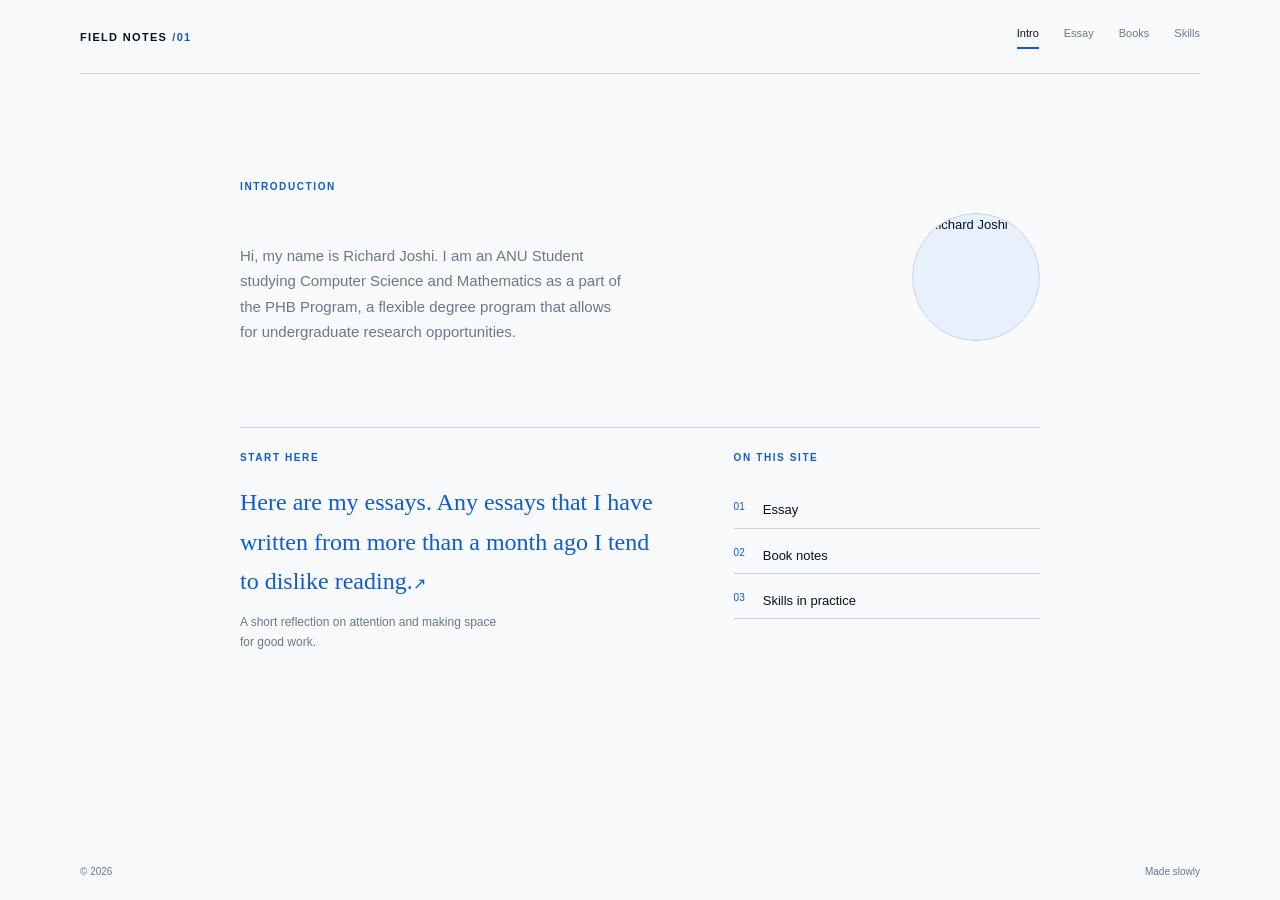
==== index.html @ 5a0edbbb "adding self.png" ====
<!doctype html>
<html lang="en">
<head>
  <meta charset="utf-8">
  <meta name="viewport" content="width=device-width, initial-scale=1">
  <title>Field Notes | Introduction</title>
  <link rel="stylesheet" href="styles.css">
</head>
<body>
  <header class="site-header">
    <a class="site-mark" href="index.html">FIELD NOTES<span>/01</span></a>
    <nav aria-label="Primary navigation">
      <a class="active" href="index.html">Intro</a>
      <a href="essay.html">Essay</a>
      <a href="book.html">Books</a>
      <a href="skills.html">Skills</a>
    </nav>
  </header>

  <main class="page intro-page">
    <p class="eyebrow">Introduction</p>
    <div class="intro-header">
      <div>
        <p class="lede">Hi, my name is Richard Joshi. I am an ANU Student studying Computer Science and Mathematics as a part of the PHB Program, a flexible degree program that allows for undergraduate research opportunities.</p>
      </div>
      <img src="self.png" alt="Richard Joshi" class="self-photo">
    </div>
    <div class="intro-grid">
      <div>
        <p class="label">Start here</p>
        <a class="feature-link" href="essay.html">Here are my essays. Any essays that I have written from more than a month ago I tend to dislike reading.<span>↗</span></a>
        <p class="muted">A short reflection on attention and making space for good work.</p>
      </div>
      <div class="index-list">
        <p class="label">On this site</p>
        <a href="essay.html"><span>01</span> Essay</a>
        <a href="book.html"><span>02</span> Book notes</a>
        <a href="skills.html"><span>03</span> Skills in practice</a>
      </div>
    </div>
  </main>

  <footer class="site-footer"><span>© 2026</span><span>Made slowly</span></footer>
</body>
</html>
---- styles.css ----
:root {
  --ink: #07121f;
  --blue: #0f5bd3;
  --pale-blue: #e8f0fc;
  --white: #f8fafc;
  --muted: #6c7888;
  --line: #cbd5e1;
}

* { box-sizing: border-box; }

html { min-height: 100%; background: var(--white); }

body {
  min-height: 100vh;
  margin: 0;
  display: flex;
  flex-direction: column;
  color: var(--ink);
  background: var(--white);
  font-family: "Trebuchet MS", "Segoe UI", sans-serif;
  font-size: 13px;
  line-height: 1.65;
}

a { color: inherit; text-decoration: none; }
a:hover { color: var(--blue); }

.site-header, .site-footer {
  width: min(100% - 48px, 1120px);
  margin: 0 auto;
  display: flex;
  align-items: center;
  justify-content: space-between;
}

.site-header { padding: 24px 0; border-bottom: 1px solid var(--line); }
.site-mark { font-size: 11px; font-weight: 700; letter-spacing: .12em; }
.site-mark span { color: var(--blue); margin-left: 5px; }
nav { display: flex; gap: 25px; font-size: 11px; }
nav a { color: var(--muted); }
nav a.active, nav a:hover { color: var(--ink); }
nav a.active { border-bottom: 2px solid var(--blue); padding-bottom: 5px; }

.page { width: min(100% - 48px, 800px); margin: 0 auto; flex: 1; }
.intro-page { padding: 105px 0 80px; }
.reading-page, .skills-page { padding: 76px 0 90px; }

.eyebrow, .label { margin: 0 0 17px; color: var(--blue); font-size: 10px; font-weight: 700; letter-spacing: .16em; text-transform: uppercase; }
h1 { margin: 0; color: var(--ink); font-family: Georgia, serif; font-size: clamp(32px, 5vw, 52px); font-weight: 400; letter-spacing: -.045em; line-height: .98; }
h1 em { color: var(--blue); font-style: normal; }
.lede { max-width: 390px; margin: 30px 0 82px; color: var(--muted); font-size: 15px; line-height: 1.7; }
.intro-header { display: flex; align-items: flex-start; justify-content: space-between; gap: 24px; }
.self-photo { width: 128px; height: 128px; object-fit: cover; border-radius: 50%; border: 1px solid var(--line); background: var(--pale-blue); }
.intro-grid { display: grid; grid-template-columns: 1.35fr 1fr; gap: 80px; padding-top: 22px; border-top: 1px solid var(--line); }
.feature-link { display: block; color: var(--blue); font-family: Georgia, serif; font-size: 24px; }
.feature-link span { font-family: sans-serif; font-size: 16px; }
.muted { max-width: 270px; margin-top: 11px; color: var(--muted); font-size: 12px; }
.index-list { display: flex; flex-direction: column; gap: 9px; }
.index-list a { display: flex; gap: 18px; border-bottom: 1px solid var(--line); padding: 7px 0; font-size: 13px; }
.index-list a span { color: var(--blue); font-size: 10px; }

.meta { margin: 21px 0 42px; color: var(--muted); font-size: 12px; }
.rule { height: 1px; background: var(--line); margin-bottom: 38px; }
.essay { max-width: 570px; font-family: Georgia, serif; font-size: 16px; line-height: 1.85; }
.essay p { margin: 0 0 24px; }
.dropcap:first-letter { float: left; margin: 8px 8px 0 0; color: var(--blue); font-family: Georgia, serif; font-size: 57px; line-height: .7; }
blockquote { margin: 35px 0; padding: 15px 0 15px 22px; border-left: 2px solid var(--blue); color: var(--blue); font-size: 20px; line-height: 1.35; }
.pdf-list { list-style: none; padding: 0; margin: 0; display: flex; flex-direction: column; gap: 16px; }
.pdf-list a { display: inline-block; color: var(--blue); font-family: Georgia, serif; font-size: 22px; }
.pdf-list a:hover { text-decoration: underline; }

.reading-list { max-width: 620px; }
.book-entry { padding: 21px 0 25px; border-bottom: 1px solid var(--line); }
.book-line { display: flex; justify-content: space-between; align-items: baseline; gap: 16px; }
.book-line span { color: var(--blue); font-size: 11px; white-space: nowrap; }
.book-entry p { margin: 0 0 12px; color: var(--muted); font-size: 12px; }
progress { width: 100%; height: 5px; border: 0; appearance: none; }
progress::-webkit-progress-bar { background: var(--pale-blue); }
progress::-webkit-progress-value { background: var(--blue); }
progress::-moz-progress-bar { background: var(--blue); }
h2 { margin: 0 0 5px; font-family: Georgia, serif; font-size: 22px; font-weight: 400; }
.skills-page h1 { margin-bottom: 42px; }
.skill-list { max-width: 520px; margin: 0; padding: 22px 0 22px 20px; border-top: 1px solid var(--line); border-bottom: 1px solid var(--line); color: var(--blue); }
.skill-list li { padding: 9px 0; color: var(--ink); font-family: Georgia, serif; font-size: 19px; }
.skill-list li::marker { color: var(--blue); }
.site-footer { padding: 20px 0; color: var(--muted); font-size: 10px; }
.site-footer a { color: var(--blue); }

@media (max-width: 620px) {
  .site-header, .site-footer, .page { width: min(100% - 32px, 800px); }
  .site-header { align-items: flex-start; gap: 20px; }
  nav { gap: 14px; flex-wrap: wrap; justify-content: flex-end; }
  .intro-page { padding-top: 72px; }
  .reading-page, .skills-page { padding-top: 54px; }
  .intro-header { flex-direction: column; align-items: flex-start; }
  .self-photo { width: 100px; height: 100px; }
  .lede { margin-bottom: 58px; }
  .intro-grid { grid-template-columns: 1fr; gap: 38px; }
  .skills-page h1 { margin-bottom: 48px; }
}
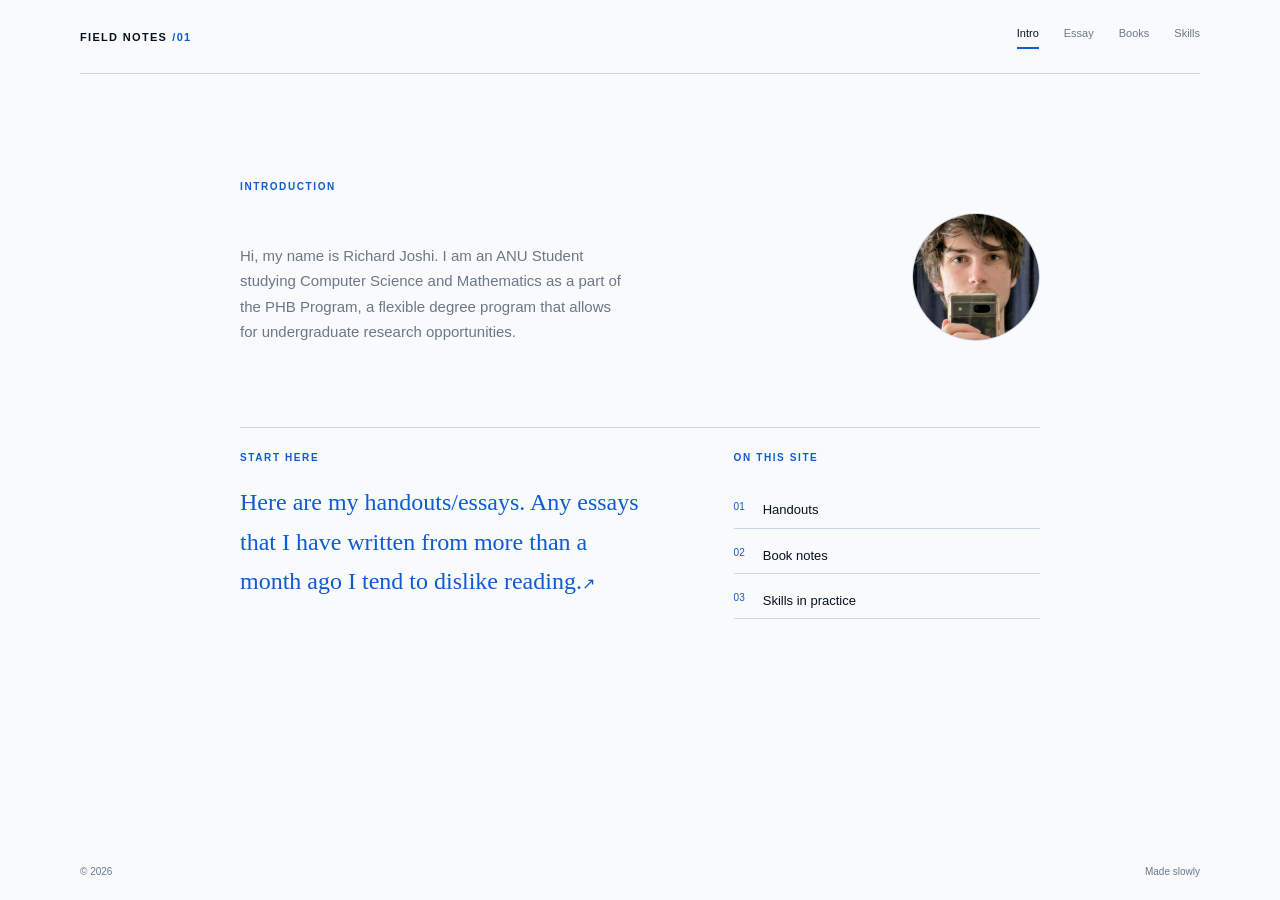
==== commit 41680a76: "adding self.jpg" ====
--- a/index.html
+++ b/index.html
@@ -23,17 +23,16 @@
       <div>
         <p class="lede">Hi, my name is Richard Joshi. I am an ANU Student studying Computer Science and Mathematics as a part of the PHB Program, a flexible degree program that allows for undergraduate research opportunities.</p>
       </div>
-      <img src="self.png" alt="Richard Joshi" class="self-photo">
+      <img src="self.jpg" alt="Richard Joshi" class="self-photo">
     </div>
     <div class="intro-grid">
       <div>
         <p class="label">Start here</p>
-        <a class="feature-link" href="essay.html">Here are my essays. Any essays that I have written from more than a month ago I tend to dislike reading.<span>↗</span></a>
-        <p class="muted">A short reflection on attention and making space for good work.</p>
+        <a class="feature-link" href="essay.html">Here are my handouts/essays. Any essays that I have written from more than a month ago I tend to dislike reading.<span>↗</span></a>
       </div>
       <div class="index-list">
         <p class="label">On this site</p>
-        <a href="essay.html"><span>01</span> Essay</a>
+        <a href="essay.html"><span>01</span>Handouts</a>
         <a href="book.html"><span>02</span> Book notes</a>
         <a href="skills.html"><span>03</span> Skills in practice</a>
       </div>
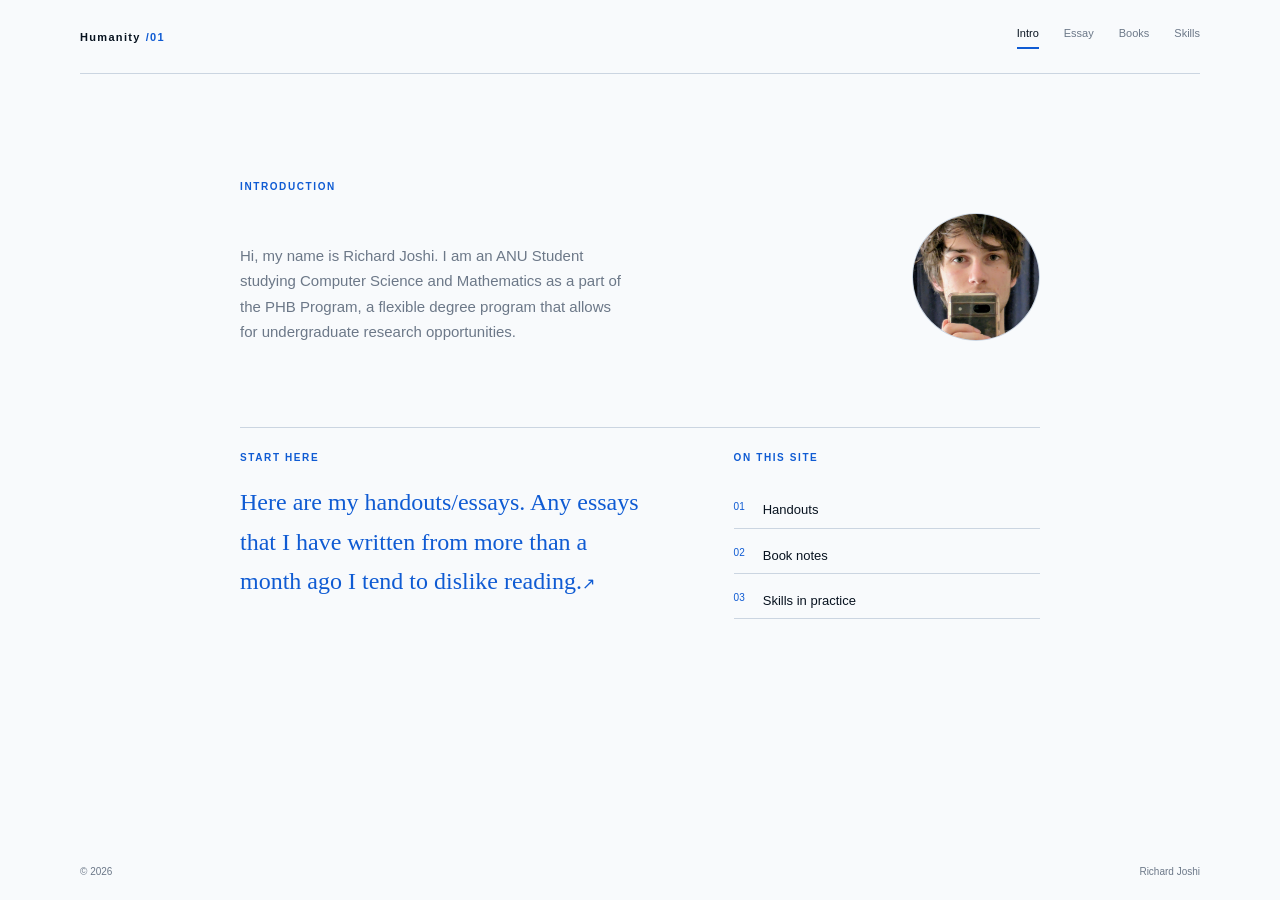
==== commit af21b150: "fixing sizing" ====
--- a/index.html
+++ b/index.html
@@ -8,7 +8,7 @@
 </head>
 <body>
   <header class="site-header">
-    <a class="site-mark" href="index.html">FIELD NOTES<span>/01</span></a>
+    <a class="site-mark" href="index.html">Humanity<span>/01</span></a>
     <nav aria-label="Primary navigation">
       <a class="active" href="index.html">Intro</a>
       <a href="essay.html">Essay</a>
@@ -23,7 +23,7 @@
       <div>
         <p class="lede">Hi, my name is Richard Joshi. I am an ANU Student studying Computer Science and Mathematics as a part of the PHB Program, a flexible degree program that allows for undergraduate research opportunities.</p>
       </div>
-      <img src="self.jpg" alt="Richard Joshi" class="self-photo">
+      <img width="300" height="400" src="self.jpg" alt="Richard Joshi" class="self-photo">
     </div>
     <div class="intro-grid">
       <div>
@@ -39,6 +39,6 @@
     </div>
   </main>
 
-  <footer class="site-footer"><span>© 2026</span><span>Made slowly</span></footer>
+  <footer class="site-footer"><span>© 2026</span><span>Richard Joshi</span></footer>
 </body>
 </html>
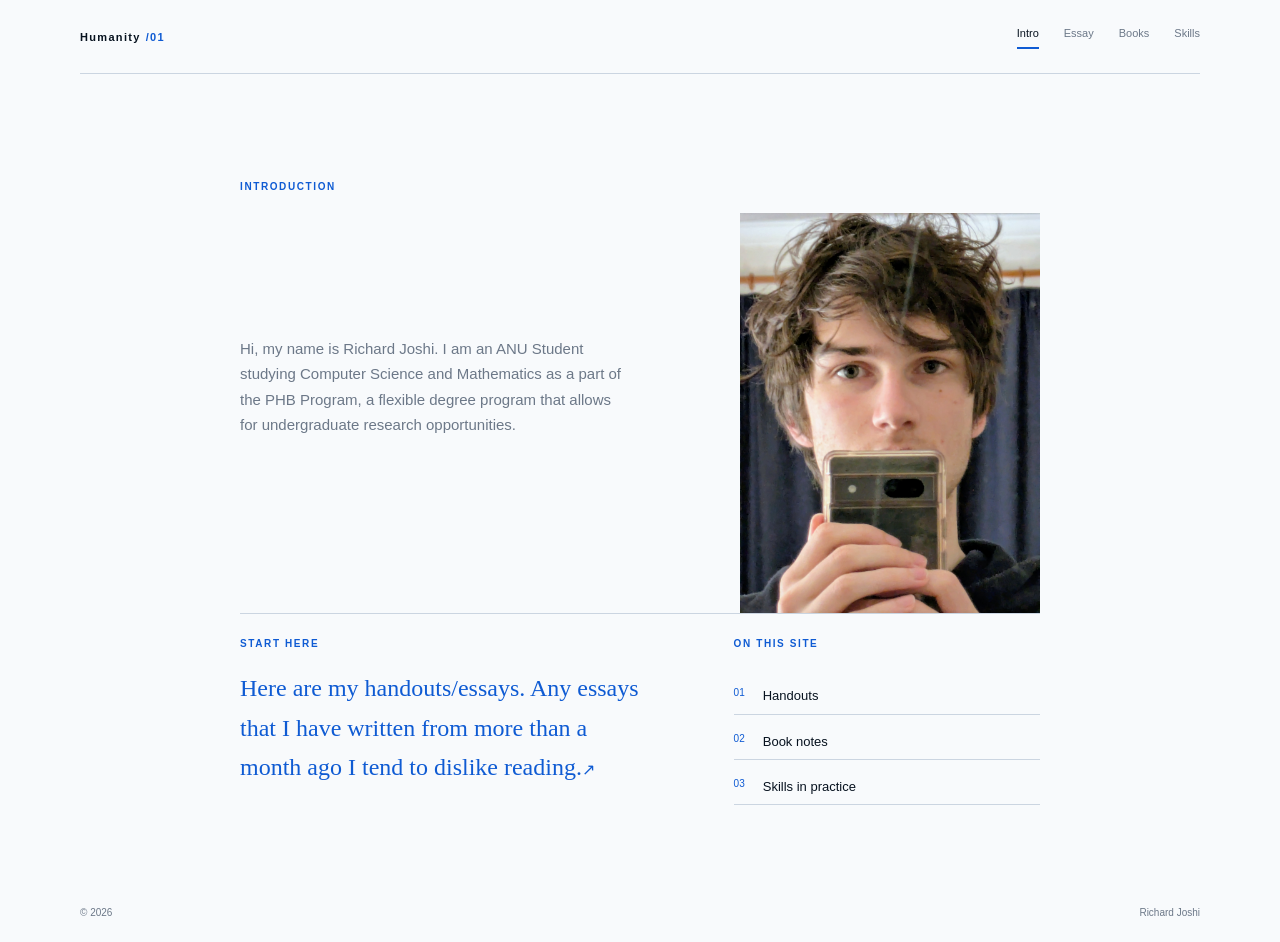
==== commit 99e63531: "putting on right" ====
--- a/index.html
+++ b/index.html
@@ -19,12 +19,17 @@
 
   <main class="page intro-page">
     <p class="eyebrow">Introduction</p>
-    <div class="intro-header">
-      <div>
-        <p class="lede">Hi, my name is Richard Joshi. I am an ANU Student studying Computer Science and Mathematics as a part of the PHB Program, a flexible degree program that allows for undergraduate research opportunities.</p>
-      </div>
-      <img width="300" height="400" src="self.jpg" alt="Richard Joshi" class="self-photo">
+  <div class="intro-header">
+    <div class="intro-text">
+      <p class="lede">
+        Hi, my name is Richard Joshi. I am an ANU Student studying Computer Science
+        and Mathematics as a part of the PHB Program, a flexible degree program
+        that allows for undergraduate research opportunities.
+      </p>
     </div>
+
+    <img src="self.jpg" alt="Richard Joshi" class="self-photo">
+  </div>
     <div class="intro-grid">
       <div>
         <p class="label">Start here</p>
--- a/styles.css
+++ b/styles.css
@@ -50,8 +50,23 @@
 h1 { margin: 0; color: var(--ink); font-family: Georgia, serif; font-size: clamp(32px, 5vw, 52px); font-weight: 400; letter-spacing: -.045em; line-height: .98; }
 h1 em { color: var(--blue); font-style: normal; }
 .lede { max-width: 390px; margin: 30px 0 82px; color: var(--muted); font-size: 15px; line-height: 1.7; }
-.intro-header { display: flex; align-items: flex-start; justify-content: space-between; gap: 24px; }
-.self-photo { width: 128px; height: 128px; object-fit: cover; border-radius: 50%; border: 1px solid var(--line); background: var(--pale-blue); }
+.intro-header {
+  display: flex;
+  align-items: center;
+  justify-content: space-between;
+  gap: 40px;
+}
+
+.intro-text {
+  flex: 1;
+}
+
+.self-photo {
+  width: 300px;
+  height: 400px;
+  object-fit: cover;
+  flex-shrink: 0;
+}
 .intro-grid { display: grid; grid-template-columns: 1.35fr 1fr; gap: 80px; padding-top: 22px; border-top: 1px solid var(--line); }
 .feature-link { display: block; color: var(--blue); font-family: Georgia, serif; font-size: 24px; }
 .feature-link span { font-family: sans-serif; font-size: 16px; }
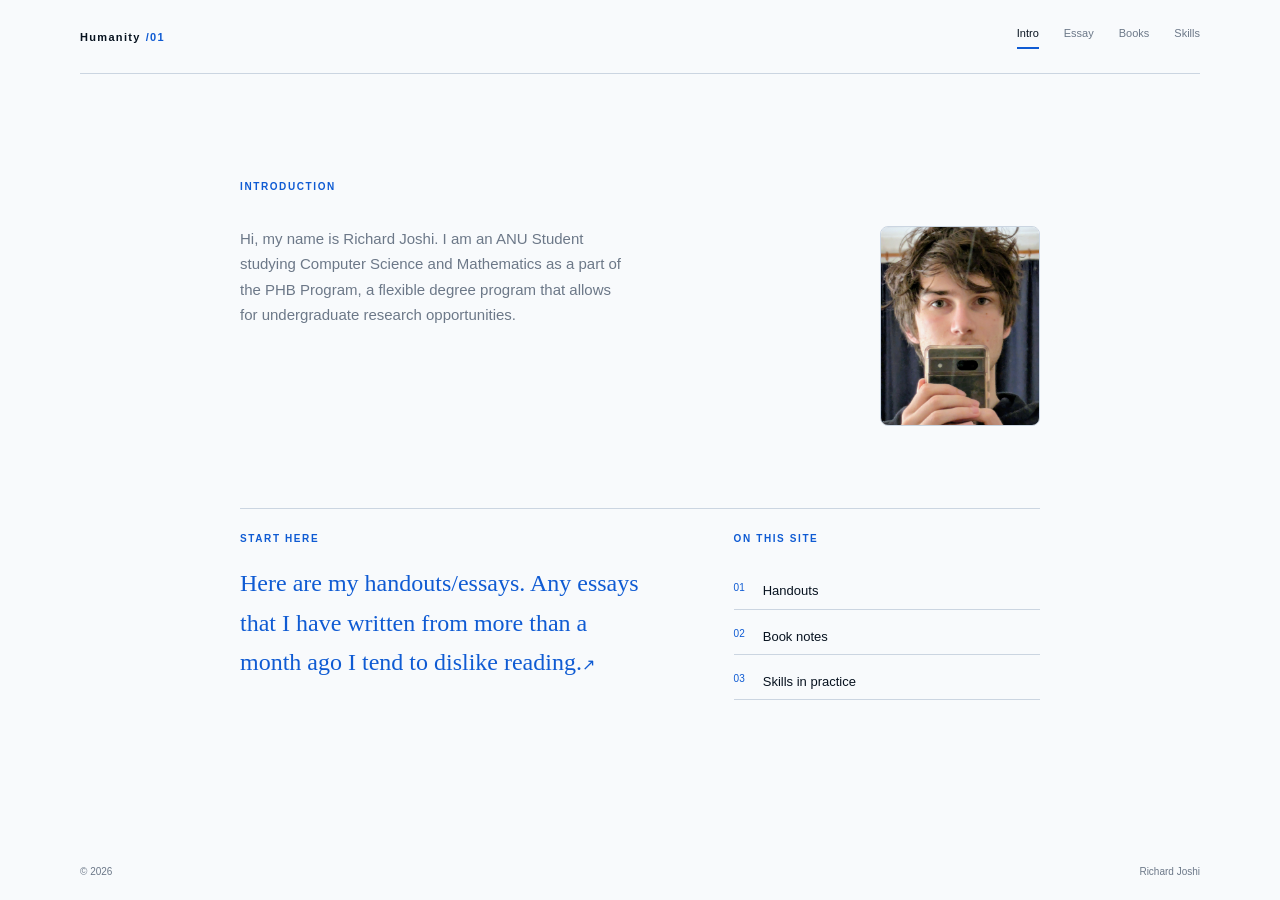
==== commit 55742324: "adding flex" ====
--- a/index.html
+++ b/index.html
@@ -19,17 +19,12 @@
 
   <main class="page intro-page">
     <p class="eyebrow">Introduction</p>
-  <div class="intro-header">
-    <div class="intro-text">
-      <p class="lede">
-        Hi, my name is Richard Joshi. I am an ANU Student studying Computer Science
-        and Mathematics as a part of the PHB Program, a flexible degree program
-        that allows for undergraduate research opportunities.
-      </p>
+    <div class="intro-header">
+      <div>
+        <p class="lede">Hi, my name is Richard Joshi. I am an ANU Student studying Computer Science and Mathematics as a part of the PHB Program, a flexible degree program that allows for undergraduate research opportunities.</p>
+      </div>
+      <img width="300" height="400" src="self.jpg" alt="Richard Joshi" class="self-photo">
     </div>
-
-    <img src="self.jpg" alt="Richard Joshi" class="self-photo">
-  </div>
     <div class="intro-grid">
       <div>
         <p class="label">Start here</p>
--- a/styles.css
+++ b/styles.css
@@ -49,24 +49,9 @@
 .eyebrow, .label { margin: 0 0 17px; color: var(--blue); font-size: 10px; font-weight: 700; letter-spacing: .16em; text-transform: uppercase; }
 h1 { margin: 0; color: var(--ink); font-family: Georgia, serif; font-size: clamp(32px, 5vw, 52px); font-weight: 400; letter-spacing: -.045em; line-height: .98; }
 h1 em { color: var(--blue); font-style: normal; }
-.lede { max-width: 390px; margin: 30px 0 82px; color: var(--muted); font-size: 15px; line-height: 1.7; }
-.intro-header {
-  display: flex;
-  align-items: center;
-  justify-content: space-between;
-  gap: 40px;
-}
-
-.intro-text {
-  flex: 1;
-}
-
-.self-photo {
-  width: 300px;
-  height: 400px;
-  object-fit: cover;
-  flex-shrink: 0;
-}
+.lede { max-width: 390px; margin: 0; color: var(--muted); font-size: 15px; line-height: 1.7; }
+.intro-header { display: flex; align-items: flex-start; justify-content: space-between; gap: 24px; margin: 30px 0 82px; }
+.self-photo { width: 160px; height: 200px; object-fit: cover; border-radius: 8px; border: 1px solid var(--line); background: var(--pale-blue); }
 .intro-grid { display: grid; grid-template-columns: 1.35fr 1fr; gap: 80px; padding-top: 22px; border-top: 1px solid var(--line); }
 .feature-link { display: block; color: var(--blue); font-family: Georgia, serif; font-size: 24px; }
 .feature-link span { font-family: sans-serif; font-size: 16px; }
@@ -108,9 +93,8 @@
   nav { gap: 14px; flex-wrap: wrap; justify-content: flex-end; }
   .intro-page { padding-top: 72px; }
   .reading-page, .skills-page { padding-top: 54px; }
-  .intro-header { flex-direction: column; align-items: flex-start; }
-  .self-photo { width: 100px; height: 100px; }
-  .lede { margin-bottom: 58px; }
+  .intro-header { flex-direction: column; align-items: flex-start; margin-bottom: 58px; }
+  .self-photo { width: 120px; height: 150px; }
   .intro-grid { grid-template-columns: 1fr; gap: 38px; }
   .skills-page h1 { margin-bottom: 48px; }
 }
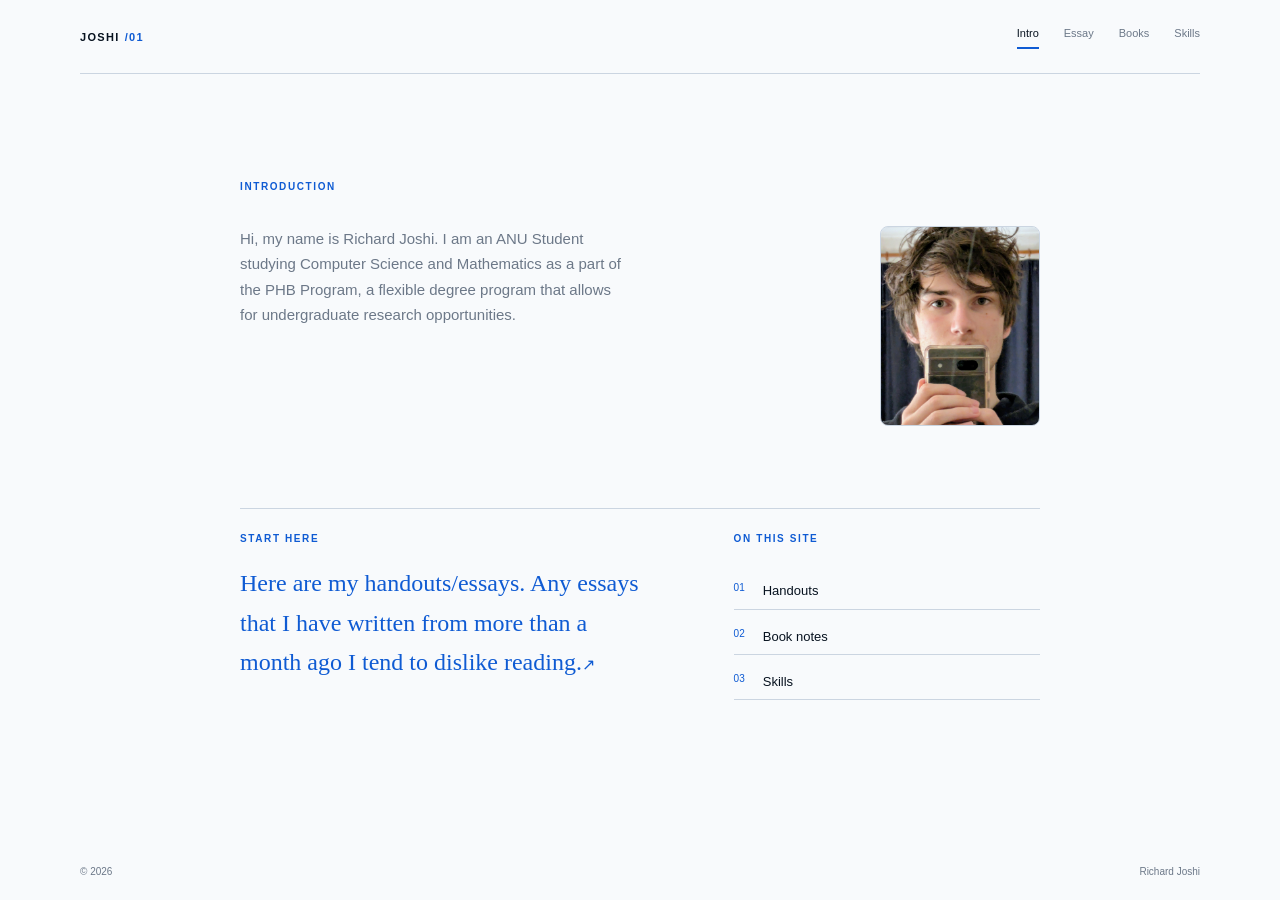
==== commit e870b94c: "changes to styling" ====
--- a/index.html
+++ b/index.html
@@ -3,12 +3,12 @@
 <head>
   <meta charset="utf-8">
   <meta name="viewport" content="width=device-width, initial-scale=1">
-  <title>Field Notes | Introduction</title>
+  <title>Richard Joshi | Introduction</title>
   <link rel="stylesheet" href="styles.css">
 </head>
 <body>
   <header class="site-header">
-    <a class="site-mark" href="index.html">Humanity<span>/01</span></a>
+    <a class="site-mark" href="index.html">JOSHI<span>/01</span></a>
     <nav aria-label="Primary navigation">
       <a class="active" href="index.html">Intro</a>
       <a href="essay.html">Essay</a>
@@ -34,7 +34,7 @@
         <p class="label">On this site</p>
         <a href="essay.html"><span>01</span>Handouts</a>
         <a href="book.html"><span>02</span> Book notes</a>
-        <a href="skills.html"><span>03</span> Skills in practice</a>
+        <a href="skills.html"><span>03</span> Skills</a>
       </div>
     </div>
   </main>
--- a/styles.css
+++ b/styles.css
@@ -62,11 +62,14 @@
 
 .meta { margin: 21px 0 42px; color: var(--muted); font-size: 12px; }
 .rule { height: 1px; background: var(--line); margin-bottom: 38px; }
-.essay { max-width: 570px; font-family: Georgia, serif; font-size: 16px; line-height: 1.85; }
+.essay-section { margin-bottom: 48px; }
+.essay-block { max-width: 570px; font-family: Georgia, serif; font-size: 16px; line-height: 1.85; }
+.essay-intro { margin: 0 0 16px; color: var(--ink); }
 .essay p { margin: 0 0 24px; }
 .dropcap:first-letter { float: left; margin: 8px 8px 0 0; color: var(--blue); font-family: Georgia, serif; font-size: 57px; line-height: .7; }
 blockquote { margin: 35px 0; padding: 15px 0 15px 22px; border-left: 2px solid var(--blue); color: var(--blue); font-size: 20px; line-height: 1.35; }
 .pdf-list { list-style: none; padding: 0; margin: 0; display: flex; flex-direction: column; gap: 16px; }
+.pdf-list li { padding-top: 4px; }
 .pdf-list a { display: inline-block; color: var(--blue); font-family: Georgia, serif; font-size: 22px; }
 .pdf-list a:hover { text-decoration: underline; }
 
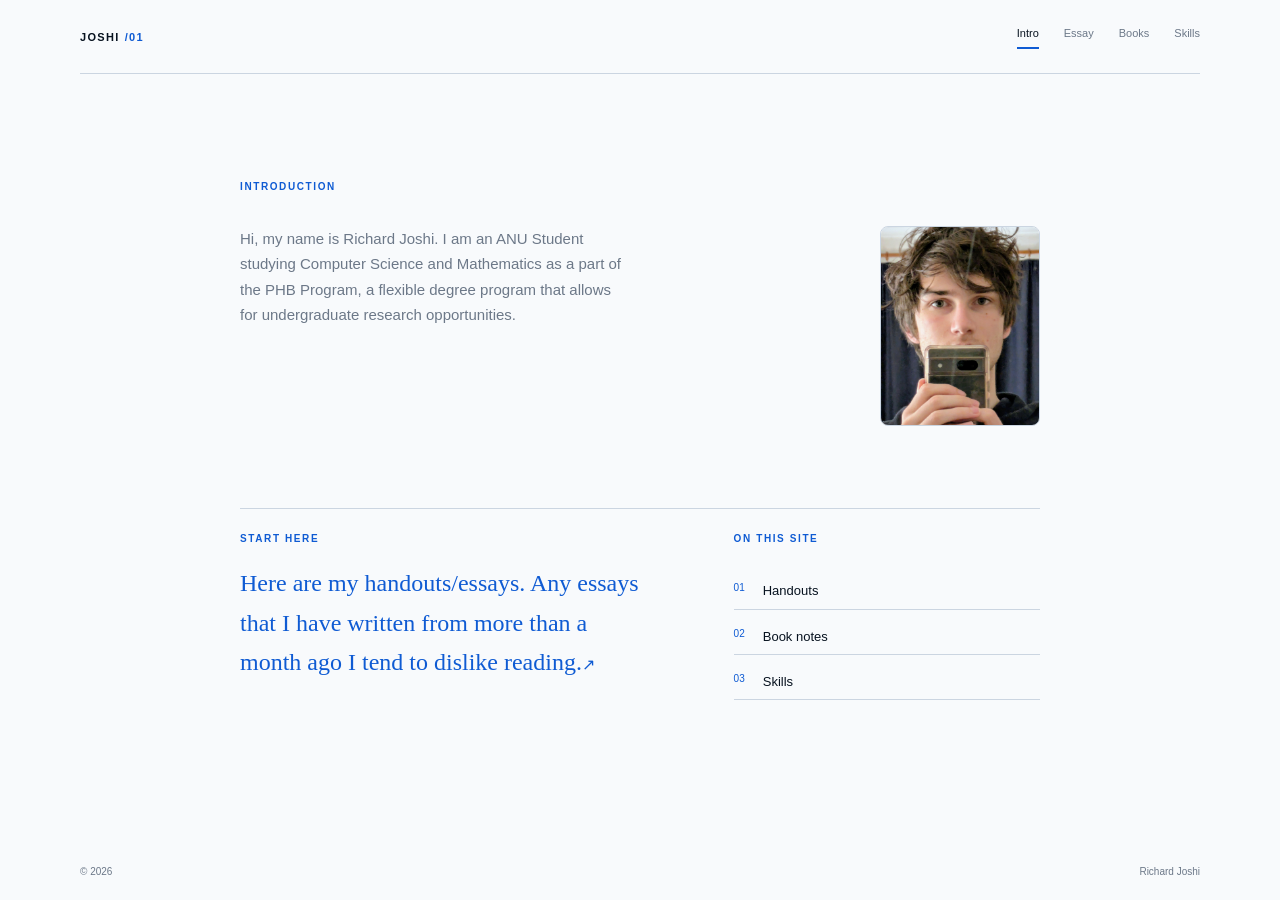
==== commit 7bf44a96: "changes to styling" ====
--- a/index.html
+++ b/index.html
@@ -23,7 +23,7 @@
       <div>
         <p class="lede">Hi, my name is Richard Joshi. I am an ANU Student studying Computer Science and Mathematics as a part of the PHB Program, a flexible degree program that allows for undergraduate research opportunities.</p>
       </div>
-      <img width="300" height="400" src="self.jpg" alt="Richard Joshi" class="self-photo">
+      <img width="500" height="600" src="self.jpg" alt="Richard Joshi" class="self-photo">
     </div>
     <div class="intro-grid">
       <div>
